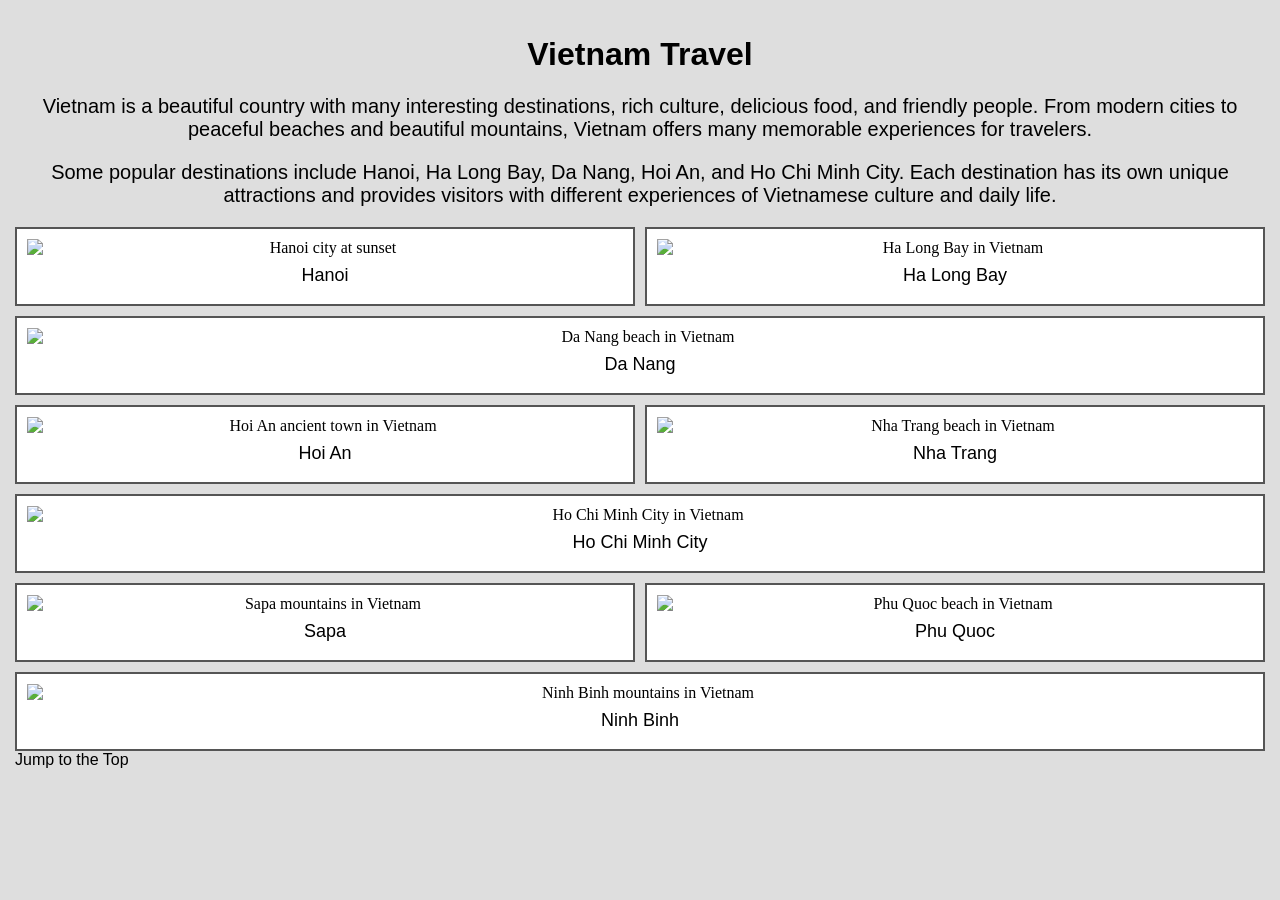
==== RD-week4-final_project_starter/index.html @ 53285f86 "Merge 4ec434713ccc8f36fbd0fe9f5d4dd7a337a0e234 into 6db6779cc5c922ec652d962f10a84dba4491d248" ====
<!DOCTYPE html>
<html lang="en">

<head>
  <meta charset="UTF-8">
  <meta http-equiv="X-UA-Compatible" content="IE=edge">
  <meta name="viewport" content="width=device-width, initial-scale=1.0">
  <title>Final Project</title>
  <link rel="stylesheet" href="css/style.css">
</head>

<body>
  <header>
    <h1 id="top">Vietnam Travel</h1>
  </header>

  <main>
   <p>Vietnam is a beautiful country with many interesting destinations, rich culture, delicious food, and friendly people. From modern cities to peaceful beaches and beautiful mountains, Vietnam offers many memorable experiences for travelers.</p>

    <p>Some popular destinations include Hanoi, Ha Long Bay, Da Nang, Hoi An, and Ho Chi Minh City. Each destination has its own unique attractions and provides visitors with different experiences of Vietnamese culture and daily life.</p>
    
    <div class = "grid">
        <figure>
        <img src="images/hanoi.jpg" alt="Hanoi city at sunset" width="200">
        <figcaption>Hanoi</figcaption>
        </figure>
        <figure>
        <img src="images/halongbay.jpg" alt="Ha Long Bay in Vietnam" width="200">
        <figcaption>Ha Long Bay</figcaption>
        </figure>
        <figure>
        <img src="images/danang.jpg" alt="Da Nang beach in Vietnam" width="200">
        <figcaption>Da Nang</figcaption>
        </figure>
        <figure>
        <img src="images/hoian.jpg" alt="Hoi An ancient town in Vietnam" width="200">
        <figcaption>Hoi An</figcaption>
        </figure>
        <figure>
        <img src="images/nhatrang.jpg" alt="Nha Trang beach in Vietnam" width="200">
        <figcaption>Nha Trang</figcaption>
        </figure>
        <figure>
        <img src="images/hcm.jpg" alt="Ho Chi Minh City in Vietnam" width="200">
        <figcaption>Ho Chi Minh City</figcaption>
        </figure>
        <figure>
        <img src="images/sapa.jpg" alt="Sapa mountains in Vietnam" width="200">
        <figcaption>Sapa</figcaption>
        </figure>
        <figure>
        <img src="images/phuquoc.jpg" alt="Phu Quoc beach in Vietnam" width="200">
        <figcaption>Phu Quoc</figcaption>
        </figure>    
        <figure>
        <img src="images/ninhbinh.jpg" alt="Ninh Binh mountains in Vietnam" width="200">
        <figcaption>Ninh Binh</figcaption>
        </figure>
    </div>
  </main>

  <footer>
    <a href="#top">Jump to the Top</a>
  </footer>
</body>

</html>
---- RD-week4-final_project_starter/css/style.css ----
/* Mobile First */

html {
scroll-behavior: smooth;
}

body {
background-color: #dedede;
margin: 0;
padding: 15px;
}

h1 {
text-align: center;
font-family: Arial, sans-serif;
font-size: 32px;
}

p {
text-align: center;
font-size: 20px;
font-family: Arial, sans-serif;
}

a {
color: #000;
text-decoration: none;
font-family: Arial, sans-serif;
}

.grid {
display: grid;
grid-template-columns: 1fr;
gap: 10px;
}

figure {
margin: 0;
padding: 10px;
background-color: #ffffff;
border: 2px solid #555;
text-align: center;
}

img {
width: 100%;
display: block;
}

figcaption {
font-family: Arial, sans-serif;
font-size: 18px;
padding: 8px;
}

/* Tablet View */

@media (min-width: 772px) {

.grid {
    grid-template-columns: repeat(2, 1fr);
}

figure {
    border-radius: 50%;
    overflow: hidden;
}

figure:last-child {
    grid-column: 1 / span 2;
}

}

/* Large Screen View */

@media (min-width: 992px) {

figure {
    border-radius: 0;
}

figure:nth-child(3n) {
    grid-column: 1 / span 2;
}

}

/* Reduced Motion */

@media (prefers-reduced-motion: reduce) {

html {
    scroll-behavior: auto;
}

}

/* Dark Color Scheme */

@media (prefers-color-scheme: dark) {

figure {
    background-color: #333333;
    color: #ffffcc;
    border-color: #000000;
}

body {
    background-color: #222222;
    color: #ffffff;
}

a {
    color: #ffffcc;
}

}
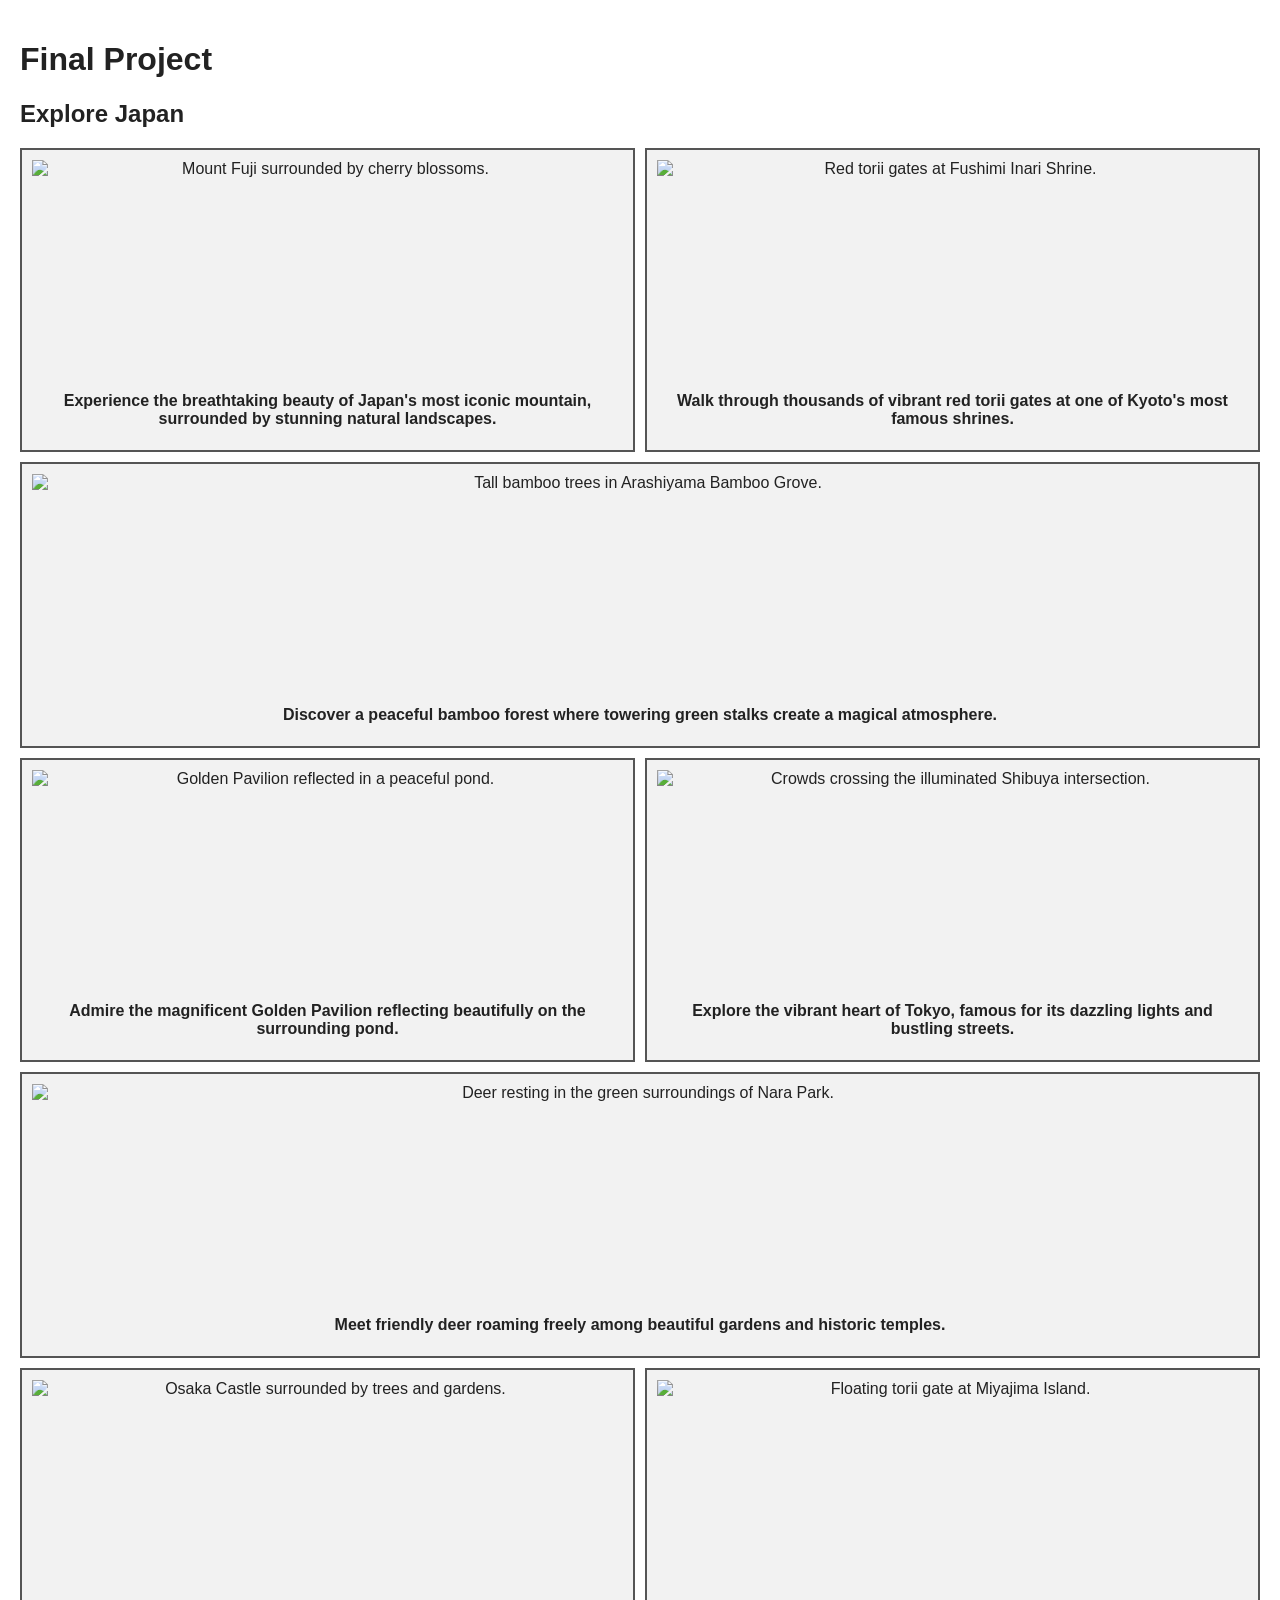
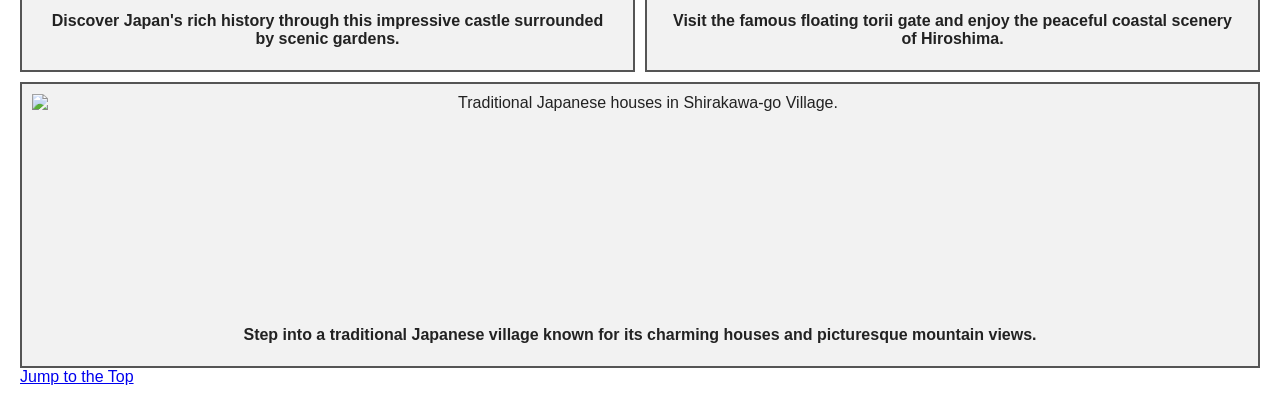
==== commit 659660a8: "updated" ====
--- a/RD-week4-final_project_starter/index.html
+++ b/RD-week4-final_project_starter/index.html
@@ -11,50 +11,48 @@
 
 <body>
   <header>
-    <h1 id="top">Vietnam Travel</h1>
+    <h1 id="top">Final Project</h1>
+    <h2>Explore Japan</h2>
   </header>
 
   <main>
-   <p>Vietnam is a beautiful country with many interesting destinations, rich culture, delicious food, and friendly people. From modern cities to peaceful beaches and beautiful mountains, Vietnam offers many memorable experiences for travelers.</p>
-
-    <p>Some popular destinations include Hanoi, Ha Long Bay, Da Nang, Hoi An, and Ho Chi Minh City. Each destination has its own unique attractions and provides visitors with different experiences of Vietnamese culture and daily life.</p>
     
-    <div class = "grid">
+    <div class = "grid-container">
         <figure>
-        <img src="images/hanoi.jpg" alt="Hanoi city at sunset" width="200">
-        <figcaption>Hanoi</figcaption>
+        <img src="https://images.openai.com/static-rsc-4/YMy-80MRZEgEWeCLOrmikcZkSu6GsOlcly3eMn5-3By1H_3K5ONCDuqoo94xAcqjBajgTYuR1WPOCiqKABYr3J0j18qxeByoKIkAWeD3fb2Z4j2ro-FYk4kObt3z9Xwg_Xy7KTkjdwytvBeoqhUq4xrsXhFnNCmMuyXh09vMdKAkIxKW8t-3BaljlGU3eGtJ?purpose=fullsize" alt="Mount Fuji surrounded by cherry blossoms." width="200">
+        <figcaption>Experience the breathtaking beauty of Japan's most iconic mountain, surrounded by stunning natural landscapes.</figcaption>
         </figure>
         <figure>
-        <img src="images/halongbay.jpg" alt="Ha Long Bay in Vietnam" width="200">
-        <figcaption>Ha Long Bay</figcaption>
+        <img src="https://images.openai.com/static-rsc-4/FI54i2CdU7Y-YBFc6OfS7bPI2hmF0-hQWLoy77hD17VzMM10E6QorRXbtQTyAhVHREunXXOuwa2TtdanBjxJBHMjeo5cHlNljf0RksZYEvB503eGMR15velIcIIAwzBcQXnXez8xrVH6107y06Fhctds5RasGv32TfMpoS0SyJdUjOA5dJmScxhqqmaHC-xD?purpose=fullsize" alt="Red torii gates at Fushimi Inari Shrine." width="200">
+        <figcaption>Walk through thousands of vibrant red torii gates at one of Kyoto's most famous shrines.</figcaption>
         </figure>
         <figure>
-        <img src="images/danang.jpg" alt="Da Nang beach in Vietnam" width="200">
-        <figcaption>Da Nang</figcaption>
+        <img src="https://images.openai.com/static-rsc-4/tVgxfrd0JAHGDFeBPt8S3Mhr--ACdSRGaorUAkk3vwKauSiRQQleTgPFTVrLfGzxyKrOs27oM_vKWRk98WefP0P4-4Jeub-LR2yCOgxALwsxmMyiRziG3JPqpcMXCp4ureCGTbvChKglAY4mQn6vnz3fHIY8PKE3S99P8mBIzzOCJ1H1GQjZA7_dFt6GgHFR?purpose=fullsize" alt="Tall bamboo trees in Arashiyama Bamboo Grove." width="200">
+        <figcaption>Discover a peaceful bamboo forest where towering green stalks create a magical atmosphere.</figcaption>
         </figure>
         <figure>
-        <img src="images/hoian.jpg" alt="Hoi An ancient town in Vietnam" width="200">
-        <figcaption>Hoi An</figcaption>
+        <img src="https://images.openai.com/static-rsc-4/JeiUzmXX_OPfKtsSvCdkW6Mqe1PJ-48CR37_pCHmuz5ApGwq8bPMlZMtHIjH2cz03vDW_7Ciz_Hq5uYtNpTHpZFnwIb7wr15eU2BhByH1KVVKo2pU1toDBlws9S7-kzwgG5xsDB2tGrDbIal2UUqhoSW6QnqdJ25I5cxM-duVuA2frcXCfuUOg0PJnDZOlmW?purpose=fullsize" alt="Golden Pavilion reflected in a peaceful pond." width="200">
+        <figcaption>Admire the magnificent Golden Pavilion reflecting beautifully on the surrounding pond.</figcaption>
         </figure>
         <figure>
-        <img src="images/nhatrang.jpg" alt="Nha Trang beach in Vietnam" width="200">
-        <figcaption>Nha Trang</figcaption>
+        <img src="https://images.openai.com/static-rsc-4/zNIEMlof5-nN5Se6jOIVG5cPJFOOqT4NqG2Itk1CFhQfDYrhOx2q_Eex9R0VRN3zKipZazj81K8byegIrQIUSt_-pB_K_pbTZb2Ps2Pl2khx1HUoRpsL4-xa1FxM-bYq3URY9bbSksJr2V_uRca4nQudNgaFYPswmmFGXmFSmqvvjJxwlAzRxhtI8iNZZyzE?purpose=fullsize" alt="Crowds crossing the illuminated Shibuya intersection." width="200">
+        <figcaption>Explore the vibrant heart of Tokyo, famous for its dazzling lights and bustling streets.</figcaption>
         </figure>
         <figure>
-        <img src="images/hcm.jpg" alt="Ho Chi Minh City in Vietnam" width="200">
-        <figcaption>Ho Chi Minh City</figcaption>
+        <img src="https://images.openai.com/static-rsc-4/K6-LXs1DttygUlOUEwqQm3-x3jA16Ma3V3OkXbEMz2em3PcDcXhS3HxDoJoNP6GTnXkjqzCTCRaLaJYRgJPKJK_Qo5sEyWOtdv6mkRqYOKG1sgcYNERJhb-2zJc4BDrocl9McdFwi3qHMfJL4j_jzdpUJMibkYHhgqYzqgTw6KkgNVVo98bPCSM4EGCuMmE7?purpose=fullsize" alt="Deer resting in the green surroundings of Nara Park." width="200">
+        <figcaption>Meet friendly deer roaming freely among beautiful gardens and historic temples.</figcaption>
         </figure>
         <figure>
-        <img src="images/sapa.jpg" alt="Sapa mountains in Vietnam" width="200">
-        <figcaption>Sapa</figcaption>
+        <img src="https://images.openai.com/static-rsc-4/7jf5bonupbn2h9mZdgkHp_Az1oP_89jz4Epv1X2emNJCAcUmIBK13gLApL1u-Qs1Nhz_7V0Sd1V7nYOai0dOQGs2iDPDwzlbB1BRJ-qizoDtQsvgiEtqxmT9E2I25tk9zNKUVAQ3EU8moPCdqudW82bXZnfcqUbHNk3Zi3VB4WoWLvhlrt6KM5Hifhf9S7ZZ?purpose=fullsize" alt="Osaka Castle surrounded by trees and gardens." width="200">
+        <figcaption>Discover Japan's rich history through this impressive castle surrounded by scenic gardens.</figcaption>
         </figure>
         <figure>
-        <img src="images/phuquoc.jpg" alt="Phu Quoc beach in Vietnam" width="200">
-        <figcaption>Phu Quoc</figcaption>
-        </figure>    
+        <img src="https://images.openai.com/static-rsc-4/BDVcR4w1A49DhBpOTnkfSwFDsMHe9B3Ob513tebY3PJXy7p4EQOpJadrHWxtp0tnhGBbfprYChE-BojdVwJrV39BVx2YsUMzg7OuC4AlnQr1DoeAP88ZmB_DpylKNW_c9ppmQ0Oyjkdm-LU3oGz3WdkDteXqdGGgMfHvFgo1QU4hdVMxOTLH0YT0UyoedleM?purpose=fullsize" alt="Floating torii gate at Miyajima Island." width="200">
+        <figcaption>Visit the famous floating torii gate and enjoy the peaceful coastal scenery of Hiroshima.</figcaption>
+        </figure>
         <figure>
-        <img src="images/ninhbinh.jpg" alt="Ninh Binh mountains in Vietnam" width="200">
-        <figcaption>Ninh Binh</figcaption>
+        <img src="https://images.openai.com/static-rsc-4/vWmeX4MQBXe9EHaA59ElSlDTovF5yXF2uQY4UmmB1uuvPYMoiYGp_ESskJeeW-Jn5RS9CtFhq553hJss4NUr0VEpPoPoWD5lgDXxI-gBEgxsGV2d2UodgXx4ClfNdgQFETZL9GaSjGdyCeW9H_gi6Du3i5GvvGz0zVM60d8mXnA-wUK8fj0I4DLP6SmyuB4I?purpose=fullsize" alt="Traditional Japanese houses in Shirakawa-go Village." width="200">
+        <figcaption>Step into a traditional Japanese village known for its charming houses and picturesque mountain views.</figcaption>
         </figure>
     </div>
   </main>
@@ -64,4 +62,4 @@
   </footer>
 </body>
 
-</html>
+</html>
--- a/RD-week4-final_project_starter/css/style.css
+++ b/RD-week4-final_project_starter/css/style.css
@@ -1,118 +1,180 @@
-/* Mobile First */
-
 html {
-scroll-behavior: smooth;
+    scroll-behavior: smooth;
 }
 
 body {
-background-color: #dedede;
-margin: 0;
-padding: 15px;
+    margin: 0;
+    padding: 20px;
+    font-family: Arial, sans-serif;
+    background-color: #ffffff;
+    color: #222222;
 }
 
-h1 {
-text-align: center;
-font-family: Arial, sans-serif;
-font-size: 32px;
-}
-
-p {
-text-align: center;
-font-size: 20px;
-font-family: Arial, sans-serif;
-}
-
-a {
-color: #000;
-text-decoration: none;
-font-family: Arial, sans-serif;
-}
-
-.grid {
-display: grid;
-grid-template-columns: 1fr;
-gap: 10px;
+.grid-container {
+    display: grid;
+    grid-template-columns: 1fr;
+    gap: 10px;
 }
 
 figure {
-margin: 0;
-padding: 10px;
-background-color: #ffffff;
-border: 2px solid #555;
-text-align: center;
+    margin: 0;
+    padding: 10px;
+    background-color: #f2f2f2;
+    border: 2px solid #555555;
+    text-align: center;
+    box-sizing: border-box;
+    min-width: 0;
 }
 
-img {
-width: 100%;
-display: block;
+figure img {
+    width: 100%;
+    height: 220px;
+    object-fit: cover;
+    display: block;
 }
 
 figcaption {
-font-family: Arial, sans-serif;
-font-size: 18px;
-padding: 8px;
+    padding: 12px;
+    font-weight: bold;
 }
 
-/* Tablet View */
+/* TABLET */
+@media screen and (min-width: 772px) {
 
-@media (min-width: 772px) {
+    .grid-container {
+        grid-template-columns: repeat(2, minmax(0, 1fr));
+    }
 
-.grid {
-    grid-template-columns: repeat(2, 1fr);
+    figure {
+        border-radius: 50%;
+        overflow: hidden;
+    }
+
+    figure:last-child {
+        grid-column: span 2;
+    }
 }
 
-figure {
-    border-radius: 50%;
-    overflow: hidden;
+/* DESKTOP */
+@media screen and (min-width: 992px) {
+
+    figure {
+        border-radius: 0;
+        grid-column: auto;
+    }
+
+    figure:nth-child(3n) {
+        grid-column: span 2;
+    }
 }
 
-figure:last-child {
-    grid-column: 1 / span 2;
+@media (prefers-reduced-motion: reduce){
+
+    html{
+        scroll-behavior: auto;
+    }
 }
-
-}
-
-/* Large Screen View */
-
-@media (min-width: 992px) {
-
-figure {
-    border-radius: 0;
-}
-
-figure:nth-child(3n) {
-    grid-column: 1 / span 2;
-}
-
-}
-
-/* Reduced Motion */
-
-@media (prefers-reduced-motion: reduce) {
-
-html {
-    scroll-behavior: auto;
-}
-
-}
-
-/* Dark Color Scheme */
 
 @media (prefers-color-scheme: dark) {
 
-figure {
-    background-color: #333333;
-    color: #ffffcc;
-    border-color: #000000;
+    body {
+        background-color: #121212;
+        color: #f5f5f5;
+    }
+
+    figure {
+        background-color: #252525;
+        color: #fff2a8;
+        border-color: #000000;
+    }
 }
 
-body {
-    background-color: #222222;
-    color: #ffffff;
+
+
+
+
+
+
+
+
+
+
+
+
+
+
+
+
+/* 
+main {
+    border: 5px #000 solid;
+    margin: 10px;
 }
+ */
+/* 
 
-a {
-    color: #ffffcc;
+.container {
+    display: grid;
+    grid-template-columns: 1fr;
+    justify-items: center;
 }
+ */
+/* img{
+    width: 200px;
+    height: 200px;
+    padding: 5px;
+} */
 
+/* .child {
+    position: relative;
+    display: inline-block;
+    border: 5px black solid;
+    margin: 5px;
+    border-radius: 5px;
+} */
+
+/* 
+
+.label {
+    display: none;
+    position: absolute;
+    top: 40%;
+    left: 40%;
+} */
+/* 
+.button {
+    display: inline-block;
+    border: 2px solid #000;
+    padding: 5px;
+    border-radius: 25px;
 }
+ */
+/* 
+.button:hover {
+    background-color:#fff;
+} */
+
+/* 
+footer {
+    display: flex;
+    justify-content: center;
+} */
+
+/* 
+header {
+    border-radius: 5px;
+    border: 5px #000 solid;
+    margin: 10px;
+} */
+
+/* 
+.label {
+    display: none;
+    position: absolute;
+    top: 40%;
+    left: 40%;
+} */
+/* 
+.child:hover .label {
+    display: block;
+} */
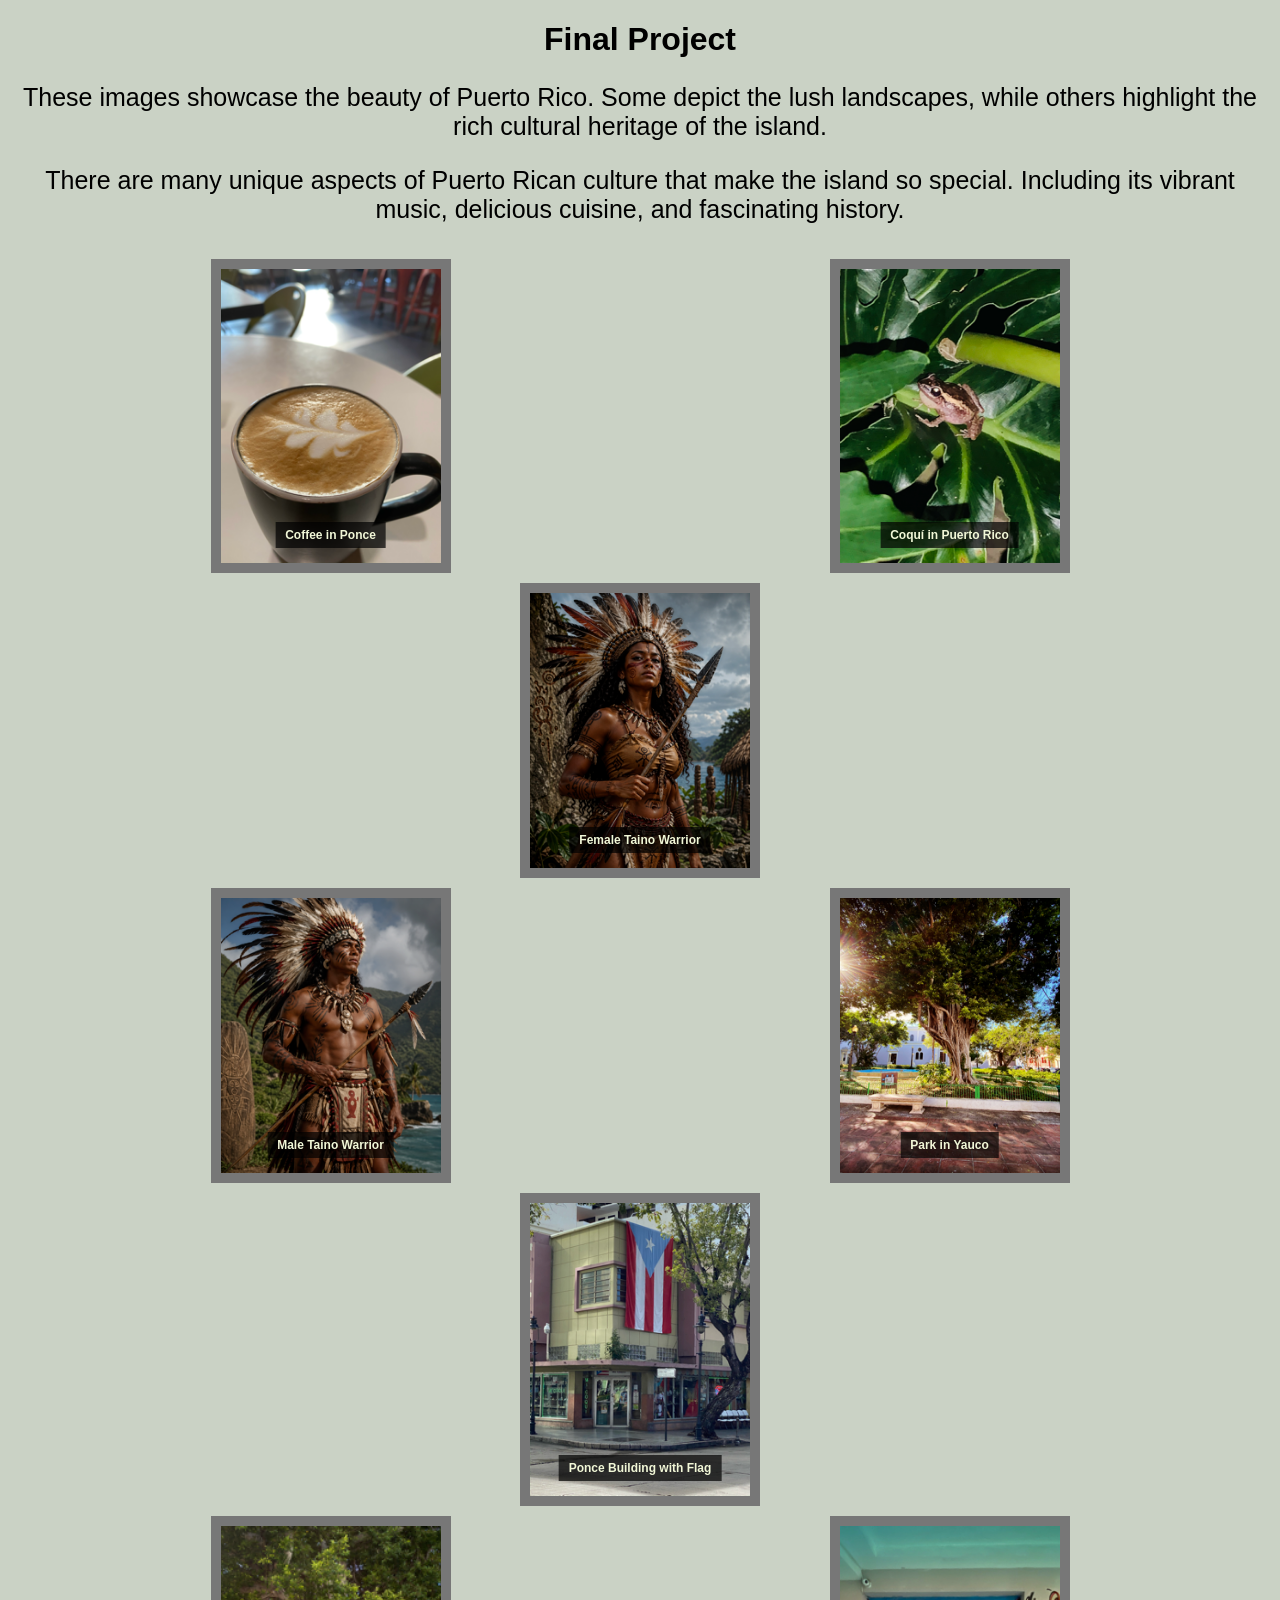
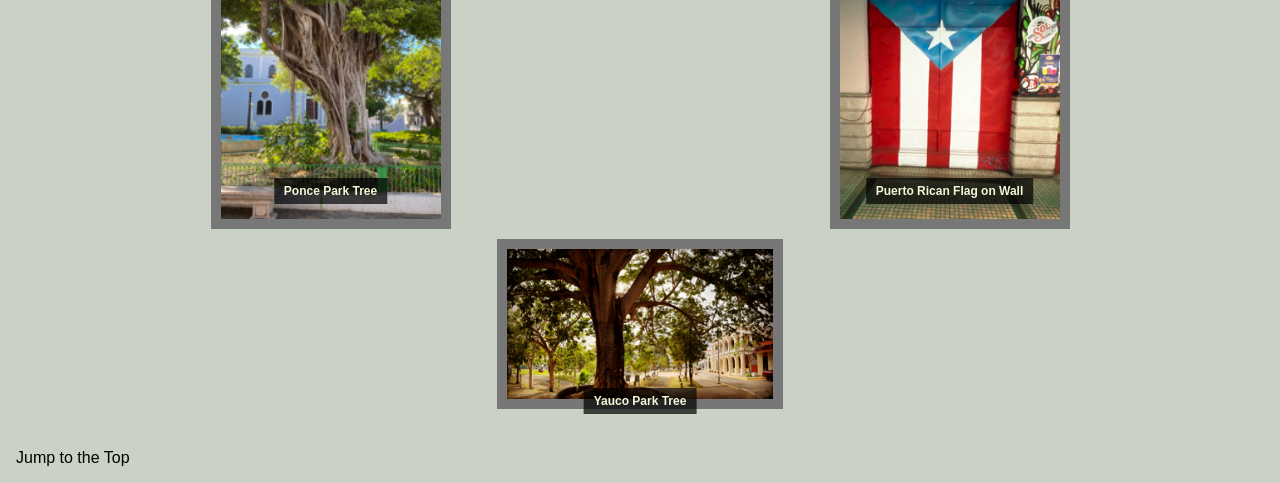
==== commit 278fc3c9: "Merge 14a676535f91862b271bb6924144a4e0e058aaf3 into 6db6779cc5c922ec652d962f10a84dba4491d248" ====
--- a/RD-week4-final_project_starter/index.html
+++ b/RD-week4-final_project_starter/index.html
@@ -12,49 +12,61 @@
 <body>
   <header>
     <h1 id="top">Final Project</h1>
-    <h2>Explore Japan</h2>
   </header>
 
   <main>
+    <p>These images showcase the beauty of Puerto Rico. Some depict the lush landscapes, while others highlight the rich cultural heritage of the island.</p>
+
+    <p>There are many unique aspects of Puerto Rican culture that make the island so special. Including its vibrant music, delicious cuisine, and fascinating history.</p>
     
-    <div class = "grid-container">
+    <div class = "grid">
+      <figure>
+        <img src="pngsmall/coffeeinponcesmall.png" alt="Coffee in a cup" width="200"> 
+        <figcaption>Coffee in Ponce</figcaption>
+        </figure>
+       
         <figure>
-        <img src="https://images.openai.com/static-rsc-4/YMy-80MRZEgEWeCLOrmikcZkSu6GsOlcly3eMn5-3By1H_3K5ONCDuqoo94xAcqjBajgTYuR1WPOCiqKABYr3J0j18qxeByoKIkAWeD3fb2Z4j2ro-FYk4kObt3z9Xwg_Xy7KTkjdwytvBeoqhUq4xrsXhFnNCmMuyXh09vMdKAkIxKW8t-3BaljlGU3eGtJ?purpose=fullsize" alt="Mount Fuji surrounded by cherry blossoms." width="200">
-        <figcaption>Experience the breathtaking beauty of Japan's most iconic mountain, surrounded by stunning natural landscapes.</figcaption>
+          <img src="pngsmall/coquiinpuertoricosmall.png" alt="Little frog in a bush" width="200"> 
+        <figcaption>Coquí in Puerto Rico</figcaption>
         </figure>
+      
         <figure>
-        <img src="https://images.openai.com/static-rsc-4/FI54i2CdU7Y-YBFc6OfS7bPI2hmF0-hQWLoy77hD17VzMM10E6QorRXbtQTyAhVHREunXXOuwa2TtdanBjxJBHMjeo5cHlNljf0RksZYEvB503eGMR15velIcIIAwzBcQXnXez8xrVH6107y06Fhctds5RasGv32TfMpoS0SyJdUjOA5dJmScxhqqmaHC-xD?purpose=fullsize" alt="Red torii gates at Fushimi Inari Shrine." width="200">
-        <figcaption>Walk through thousands of vibrant red torii gates at one of Kyoto's most famous shrines.</figcaption>
+           <img src="pngsmall/femaletainowarriorsmall.png" alt="Female Indigenous Warrior" width="200"> 
+        <figcaption>Female Taino Warrior</figcaption>
         </figure>
+       
         <figure>
-        <img src="https://images.openai.com/static-rsc-4/tVgxfrd0JAHGDFeBPt8S3Mhr--ACdSRGaorUAkk3vwKauSiRQQleTgPFTVrLfGzxyKrOs27oM_vKWRk98WefP0P4-4Jeub-LR2yCOgxALwsxmMyiRziG3JPqpcMXCp4ureCGTbvChKglAY4mQn6vnz3fHIY8PKE3S99P8mBIzzOCJ1H1GQjZA7_dFt6GgHFR?purpose=fullsize" alt="Tall bamboo trees in Arashiyama Bamboo Grove." width="200">
-        <figcaption>Discover a peaceful bamboo forest where towering green stalks create a magical atmosphere.</figcaption>
+           <img src="pngsmall/maletainowarriorsmall.png" alt="Male Indigenous Warrior" width="200">     
+        <figcaption>Male Taino Warrior</figcaption>
         </figure>
+        
         <figure>
-        <img src="https://images.openai.com/static-rsc-4/JeiUzmXX_OPfKtsSvCdkW6Mqe1PJ-48CR37_pCHmuz5ApGwq8bPMlZMtHIjH2cz03vDW_7Ciz_Hq5uYtNpTHpZFnwIb7wr15eU2BhByH1KVVKo2pU1toDBlws9S7-kzwgG5xsDB2tGrDbIal2UUqhoSW6QnqdJ25I5cxM-duVuA2frcXCfuUOg0PJnDZOlmW?purpose=fullsize" alt="Golden Pavilion reflected in a peaceful pond." width="200">
-        <figcaption>Admire the magnificent Golden Pavilion reflecting beautifully on the surrounding pond.</figcaption>
+           <img src="pngsmall/parkinyaucosmall.png" alt="A tree in a park" width="200"> 
+        <figcaption>Park in Yauco</figcaption>
         </figure>
+        
         <figure>
-        <img src="https://images.openai.com/static-rsc-4/zNIEMlof5-nN5Se6jOIVG5cPJFOOqT4NqG2Itk1CFhQfDYrhOx2q_Eex9R0VRN3zKipZazj81K8byegIrQIUSt_-pB_K_pbTZb2Ps2Pl2khx1HUoRpsL4-xa1FxM-bYq3URY9bbSksJr2V_uRca4nQudNgaFYPswmmFGXmFSmqvvjJxwlAzRxhtI8iNZZyzE?purpose=fullsize" alt="Crowds crossing the illuminated Shibuya intersection." width="200">
-        <figcaption>Explore the vibrant heart of Tokyo, famous for its dazzling lights and bustling streets.</figcaption>
+           <img src="pngsmall/poncebuildingwithflagsmall.png" alt="A building with a flag" width="200"> 
+        <figcaption>Ponce Building with Flag</figcaption>
         </figure>
+     
         <figure>
-        <img src="https://images.openai.com/static-rsc-4/K6-LXs1DttygUlOUEwqQm3-x3jA16Ma3V3OkXbEMz2em3PcDcXhS3HxDoJoNP6GTnXkjqzCTCRaLaJYRgJPKJK_Qo5sEyWOtdv6mkRqYOKG1sgcYNERJhb-2zJc4BDrocl9McdFwi3qHMfJL4j_jzdpUJMibkYHhgqYzqgTw6KkgNVVo98bPCSM4EGCuMmE7?purpose=fullsize" alt="Deer resting in the green surroundings of Nara Park." width="200">
-        <figcaption>Meet friendly deer roaming freely among beautiful gardens and historic temples.</figcaption>
+          <img src="pngsmall/ponceparktreesmall.png" alt="A tree in the municipal center" width="200"> 
+        <figcaption>Ponce Park Tree</figcaption>
         </figure>
+        
         <figure>
-        <img src="https://images.openai.com/static-rsc-4/7jf5bonupbn2h9mZdgkHp_Az1oP_89jz4Epv1X2emNJCAcUmIBK13gLApL1u-Qs1Nhz_7V0Sd1V7nYOai0dOQGs2iDPDwzlbB1BRJ-qizoDtQsvgiEtqxmT9E2I25tk9zNKUVAQ3EU8moPCdqudW82bXZnfcqUbHNk3Zi3VB4WoWLvhlrt6KM5Hifhf9S7ZZ?purpose=fullsize" alt="Osaka Castle surrounded by trees and gardens." width="200">
-        <figcaption>Discover Japan's rich history through this impressive castle surrounded by scenic gardens.</figcaption>
+           <img src="pngsmall/puertoricanflagonwallsmall.png" alt="A flag on a wall" width="200"> 
+        <figcaption>Puerto Rican Flag on Wall</figcaption>
         </figure>
+       
         <figure>
-        <img src="https://images.openai.com/static-rsc-4/BDVcR4w1A49DhBpOTnkfSwFDsMHe9B3Ob513tebY3PJXy7p4EQOpJadrHWxtp0tnhGBbfprYChE-BojdVwJrV39BVx2YsUMzg7OuC4AlnQr1DoeAP88ZmB_DpylKNW_c9ppmQ0Oyjkdm-LU3oGz3WdkDteXqdGGgMfHvFgo1QU4hdVMxOTLH0YT0UyoedleM?purpose=fullsize" alt="Floating torii gate at Miyajima Island." width="200">
-        <figcaption>Visit the famous floating torii gate and enjoy the peaceful coastal scenery of Hiroshima.</figcaption>
-        </figure>
-        <figure>
-        <img src="https://images.openai.com/static-rsc-4/vWmeX4MQBXe9EHaA59ElSlDTovF5yXF2uQY4UmmB1uuvPYMoiYGp_ESskJeeW-Jn5RS9CtFhq553hJss4NUr0VEpPoPoWD5lgDXxI-gBEgxsGV2d2UodgXx4ClfNdgQFETZL9GaSjGdyCeW9H_gi6Du3i5GvvGz0zVM60d8mXnA-wUK8fj0I4DLP6SmyuB4I?purpose=fullsize" alt="Traditional Japanese houses in Shirakawa-go Village." width="200">
-        <figcaption>Step into a traditional Japanese village known for its charming houses and picturesque mountain views.</figcaption>
+          <img src="pngsmall/yaucoparktreesmall.png" alt="A tree in the center of Yauco" width="200"> 
+        <figcaption>Yauco Park Tree</figcaption>
         </figure>
     </div>
+    
+    
   </main>
 
   <footer>
--- a/RD-week4-final_project_starter/css/style.css
+++ b/RD-week4-final_project_starter/css/style.css
@@ -1,180 +1,155 @@
-html {
-    scroll-behavior: smooth;
+body {
+  margin: 1em;
+  background-color: #cad2c5;
 }
 
-body {
-    margin: 0;
-    padding: 20px;
-    font-family: Arial, sans-serif;
-    background-color: #ffffff;
-    color: #222222;
+
+
+h1 {
+    text-align: center;
+    font-family:Arial, sans-serif;
+    font-size: 32px;
 }
 
-.grid-container {
-    display: grid;
-    grid-template-columns: 1fr;
-    gap: 10px;
+a {
+    color: #000;
+    text-decoration: none;
+    font-family:Arial, sans-serif;
 }
 
-figure {
-    margin: 0;
-    padding: 10px;
-    background-color: #f2f2f2;
-    border: 2px solid #555555;
-    text-align: center;
-    box-sizing: border-box;
-    min-width: 0;
-}
-
-figure img {
-    width: 100%;
-    height: 220px;
-    object-fit: cover;
-    display: block;
-}
-
-figcaption {
-    padding: 12px;
-    font-weight: bold;
-}
-
-/* TABLET */
-@media screen and (min-width: 772px) {
-
-    .grid-container {
-        grid-template-columns: repeat(2, minmax(0, 1fr));
-    }
-
-    figure {
-        border-radius: 50%;
-        overflow: hidden;
-    }
-
-    figure:last-child {
-        grid-column: span 2;
-    }
-}
-
-/* DESKTOP */
-@media screen and (min-width: 992px) {
-
-    figure {
-        border-radius: 0;
-        grid-column: auto;
-    }
-
-    figure:nth-child(3n) {
-        grid-column: span 2;
-    }
-}
-
-@media (prefers-reduced-motion: reduce){
-
-    html{
-        scroll-behavior: auto;
-    }
-}
-
-@media (prefers-color-scheme: dark) {
-
-    body {
-        background-color: #121212;
-        color: #f5f5f5;
-    }
-
-    figure {
-        background-color: #252525;
-        color: #fff2a8;
-        border-color: #000000;
-    }
+p {
+   font-size: 25px;
+   font-family:Arial, sans-serif;
 }
 
 
 
 
+p{
+  text-align:center;
+}
+
+.grid {
+  display: grid;
+  grid-template-columns: 1fr;
+  justify-items: center;
+  gap: 10px;
+  padding: 10px;
+}
+
+.grid div {
+  width: auto;
+  margin: 0;
+  padding: 0;
+}
+
+.grid img {
+  display: block;
+  width: 15rem;
+  height: 100%;
+  margin: 0;
+  padding: 0;
+  object-fit: cover;
+}
 
 
 
 
+html {
+  scroll-behavior: smooth;
+}
+
+.grid {
+  display: grid;
+  grid-template-columns: 1fr;
+  gap: 10px;
+
+}
 
 
+img {
+  box-sizing: border-box;
+  margin: 0;
+  padding: 15px;
+  border:10px solid #777;
+  background-color: #eee;
+  color: #222;
+}
+
+/* Tablet and up */
+@media (min-width: 772px) {
+  .grid {
+    grid-template-columns: repeat(2, minmax(0, 1fr));
+  }
+  img {
+    border-radius: 50%;
+  }
+
+  .grid figure:last-child {
+    grid-column: 1 / -1;
+  }
+}
 
 
+figure:last-child img {
+  display: block;
+  width: 100%;
+  height: 85%;
+  object-fit: cover;
+}
 
 
+/* Large screens and up */
+@media (min-width: 992px) {
+  .grid img {
+    border-radius: 0;
+  }
+    .grid figure:nth-child(3n) {
+    grid-column: 1 / -1;
+    margin: 0;
+    text-align: center;
+  }
+}
 
+/* Respect the user's motion preference */
+@media (prefers-reduced-motion: reduce) {
+  html {
+    scroll-behavior: auto;
+  }
+}
 
+/* Default scheme is light; override figure colors in dark mode */
+@media (prefers-color-scheme: dark) {
+  img {
+    background-color: #222;
+    color: #fff3a6;
+    border-color: #000;
+  }
+}
+figcaption {
+  display: block;
+  text-align: center;
+  font-family:Arial, sans-serif;
+  font-size: .75rem;
+  font-weight:bold;
+}
 
-/* 
-main {
-    border: 5px #000 solid;
-    margin: 10px;
+.grid figure {
+  position: relative;
+  margin: 0;
 }
- */
-/* 
 
-.container {
-    display: grid;
-    grid-template-columns: 1fr;
-    justify-items: center;
+.grid img {
+  display: block;
 }
- */
-/* img{
-    width: 200px;
-    height: 200px;
-    padding: 5px;
-} */
 
-/* .child {
-    position: relative;
-    display: inline-block;
-    border: 5px black solid;
-    margin: 5px;
-    border-radius: 5px;
-} */
-
-/* 
-
-.label {
-    display: none;
-    position: absolute;
-    top: 40%;
-    left: 40%;
-} */
-/* 
-.button {
-    display: inline-block;
-    border: 2px solid #000;
-    padding: 5px;
-    border-radius: 25px;
-}
- */
-/* 
-.button:hover {
-    background-color:#fff;
-} */
-
-/* 
-footer {
-    display: flex;
-    justify-content: center;
-} */
-
-/* 
-header {
-    border-radius: 5px;
-    border: 5px #000 solid;
-    margin: 10px;
-} */
-
-/* 
-.label {
-    display: none;
-    position: absolute;
-    top: 40%;
-    left: 40%;
-} */
-/* 
-.child:hover .label {
-    display: block;
-} */+.grid figcaption {
+  position: absolute;
+  bottom: 25px;
+  left: 50%;
+  transform: translateX(-50%);
+  padding: 6px 10px;
+  color: rgb(241, 247, 215);
+  background: rgba(0, 0, 0, 0.7);
+  white-space: nowrap;
+}
